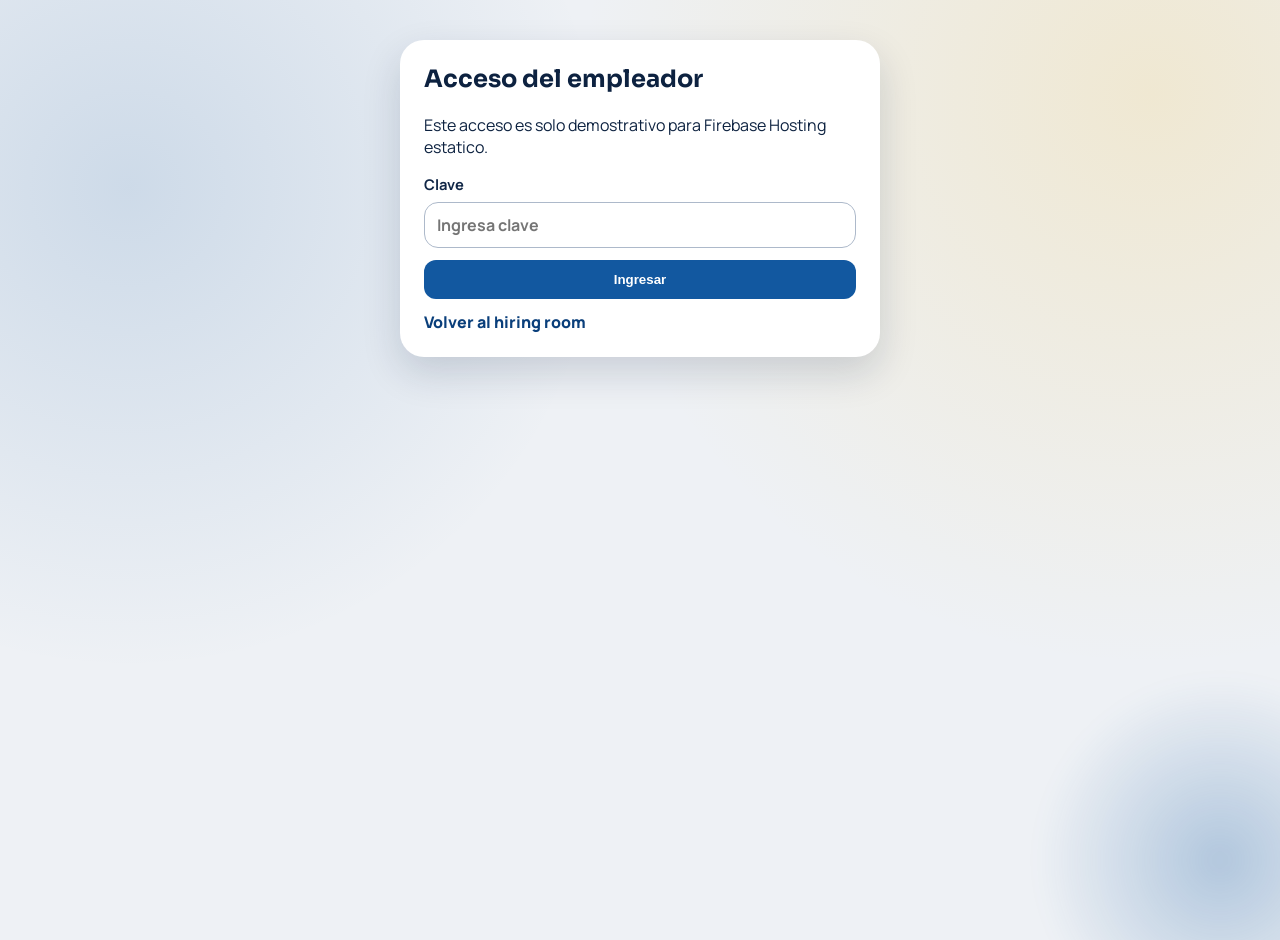
==== employer.html @ f6c6f3d4 "Initial commit" ====
<!doctype html>
<html lang="es">
<head>
  <meta charset="UTF-8">
  <meta name="viewport" content="width=device-width, initial-scale=1.0">
  <title>Portal Empleador | Hiring Room</title>
  <link rel="icon" type="image/png" href="assets/cropped-tuti-icono.png">
  <link rel="preconnect" href="https://fonts.googleapis.com">
  <link rel="preconnect" href="https://fonts.gstatic.com" crossorigin>
  <link href="https://fonts.googleapis.com/css2?family=Manrope:wght@400;500;700;800&family=Sora:wght@600;700;800&display=swap" rel="stylesheet">
  <link rel="stylesheet" href="styles.css">
</head>
<body>
  <div class="page-glow" aria-hidden="true"></div>

  <main class="container">
    <section id="gate" class="gate">
      <h2>Acceso del empleador</h2>
      <p>Este acceso es solo demostrativo para Firebase Hosting estatico.</p>
      <label class="field">
        <span>Clave</span>
        <input type="password" id="accessCode" placeholder="Ingresa clave">
      </label>
      <button class="primary-btn" id="unlockBtn" type="button">Ingresar</button>
      <p id="gateNotice" class="notice notice--error hidden">Clave incorrecta.</p>
      <a href="index.html" class="back-link">Volver al hiring room</a>
    </section>

    <section id="employerPanel" class="hidden">
      <header class="jobs__header" style="margin-top: 24px;">
        <h1 style="margin:0; font-family: Sora, sans-serif;">Ingrese oferta laboral</h1>
        <div style="display:flex; gap:10px;">
          <a href="index.html" class="hero__cta" style="margin:0;">Ver portal candidato</a>
          <button id="logoutBtn" type="button" class="secondary-btn" style="margin:0; width:auto;">Cerrar sesion</button>
        </div>
      </header>

      <div class="employer-layout">
        <section class="panel">
          <h2>Formulario de vacante</h2>
          <p>Completa los campos para publicar una nueva oferta.</p>

          <form id="jobForm" class="form-grid">
            <label class="field">
              <span>Puesto (obligatorio)</span>
              <input type="text" name="title" required maxlength="80">
            </label>

            <div class="form-row">
              <label class="field">
                <span>Region</span>
                <select name="region" required>
                  <option value="">Selecciona</option>
                  <option>Guayas</option>
                  <option>Pichincha</option>
                  <option>Azuay</option>
                  <option>Manabi</option>
                  <option>Loja</option>
                  <option>El Oro</option>
                </select>
              </label>

              <label class="field">
                <span>Area</span>
                <select name="area" required>
                  <option value="">Selecciona</option>
                  <option>Ventas</option>
                  <option>Administracion</option>
                  <option>Logistica</option>
                  <option>Finanzas</option>
                  <option>Tecnologia</option>
                  <option>Recursos Humanos</option>
                </select>
              </label>
            </div>

            <label class="field">
              <span>Educacion (obligatorio)</span>
              <input type="text" name="education" required maxlength="80">
            </label>

            <label class="field">
              <span>Conocimientos/Habilidades</span>
              <textarea name="skills" maxlength="400" placeholder="Escribe una habilidad por linea.&#10;Ejemplo:&#10;Excel avanzado&#10;Atencion al cliente&#10;Trabajo en equipo"></textarea>
            </label>

            <label class="field">
              <span>Descripcion (obligatorio)</span>
              <textarea name="description" required maxlength="480"></textarea>
            </label>

            <div class="form-row">
              <label class="field">
                <span>Fecha limite de postulacion</span>
                <input type="date" name="deadline" required>
              </label>

              <label class="field">
                <span>Imagen de la postulacion</span>
                <input type="file" id="imageInput" accept="image/*">
              </label>
            </div>

            <label class="field">
              <span>Enlace de postulacion (Google Forms)</span>
              <input type="url" name="applyUrl" placeholder="https://forms.gle/..." required>
            </label>

            <div class="form-actions">
              <button id="submitJobBtn" class="primary-btn" type="submit">Enviar oferta</button>
              <button id="cancelEditBtn" class="secondary-btn hidden" type="button">Cancelar edicion</button>
            </div>
          </form>

          <p id="formNotice" class="notice hidden"></p>
        </section>

        <aside class="panel">
          <h3>Vista previa de imagen</h3>
          <img id="previewImage" class="preview" alt="Vista previa de la vacante">

          <h3 style="margin-top:20px;">Ofertas creadas</h3>
          <div class="employer-filters">
            <label class="field">
              <span>Filtrar por region</span>
              <select id="employerRegionFilter">
                <option value="all">Todas</option>
              </select>
            </label>
            <label class="field">
              <span>Filtrar por area</span>
              <select id="employerAreaFilter">
                <option value="all">Todas</option>
              </select>
            </label>
          </div>
          <div id="employerJobList" class="job-list"></div>
        </aside>
      </div>
    </section>
  </main>

  <script src="config.js"></script>
  <script src="employer.js"></script>
</body>
</html>
---- styles.css ----
:root {
  --bg: #eef1f5;
  --surface: #ffffff;
  --surface-soft: #b9c3d5;
  --ink: #0d2240;
  --ink-muted: #5a6b84;
  --primary: #1258a0;
  --primary-deep: #0a3f7b;
  --accent: #f6c446;
  --radius-xl: 24px;
  --radius-md: 14px;
  --shadow: 0 16px 38px rgba(13, 34, 64, 0.16);
}

* {
  box-sizing: border-box;
}

html,
body {
  margin: 0;
  padding: 0;
}

body {
  min-height: 100vh;
  font-family: "Manrope", sans-serif;
  color: var(--ink);
  background:
    radial-gradient(circle at 10% 20%, rgba(18, 88, 160, 0.15), transparent 35%),
    radial-gradient(circle at 90% 10%, rgba(246, 196, 70, 0.2), transparent 40%),
    var(--bg);
}

.page-glow {
  position: fixed;
  inset: auto -120px -140px auto;
  width: 360px;
  height: 360px;
  pointer-events: none;
  border-radius: 50%;
  background: radial-gradient(circle, rgba(18, 88, 160, 0.28) 0%, rgba(18, 88, 160, 0) 72%);
  filter: blur(10px);
}

.container {
  width: min(1120px, calc(100% - 32px));
  margin: 0 auto;
}

.hero {
  position: relative;
  min-height: 360px;
  display: flex;
  align-items: center;
  background:
    linear-gradient(110deg, rgba(10, 63, 123, 0.95) 0%, rgba(18, 88, 160, 0.85) 55%, rgba(25, 108, 195, 0.72) 100%),
    url("https://images.unsplash.com/photo-1521737711867-e3b97375f902?auto=format&fit=crop&w=1800&q=80") center/cover;
  border-bottom-left-radius: 28px;
  border-bottom-right-radius: 28px;
  overflow: hidden;
}

.hero__overlay {
  position: absolute;
  inset: 0;
  background: linear-gradient(180deg, rgba(4, 16, 30, 0.1), rgba(4, 16, 30, 0.38));
}

.hero__content {
  position: relative;
  z-index: 1;
  color: #fff;
  padding: 40px 0;
  animation: rise 700ms ease-out;
}

.kicker {
  display: inline-block;
  margin: 0 0 10px;
  padding: 8px 14px;
  border-radius: 999px;
  background: rgba(255, 255, 255, 0.18);
  font-weight: 700;
  letter-spacing: 0.4px;
}

.hero h1 {
  font-family: "Sora", sans-serif;
  margin: 0;
  font-size: clamp(2.2rem, 4.2vw, 4rem);
  line-height: 1.04;
}

.subtitle {
  margin-top: 12px;
  max-width: 560px;
  font-size: clamp(1rem, 1.8vw, 1.2rem);
}

.hero__cta {
  display: inline-block;
  margin-top: 20px;
  background: var(--accent);
  color: #182338;
  text-decoration: none;
  font-weight: 800;
  padding: 12px 22px;
  border-radius: 999px;
  transition: transform 160ms ease, box-shadow 160ms ease;
}

.hero__cta:hover {
  transform: translateY(-1px);
  box-shadow: 0 10px 24px rgba(0, 0, 0, 0.18);
}

.main-content {
  margin-top: -54px;
  position: relative;
  z-index: 2;
  padding-bottom: 56px;
}

.filters {
  background: var(--surface-soft);
  border-radius: var(--radius-xl);
  padding: 26px;
  box-shadow: none;
}

.filters__grid {
  display: grid;
  grid-template-columns: repeat(3, minmax(180px, 220px));
  justify-content: center;
  align-items: end;
  gap: 20px;
  background: #f2f2f2;
  border-radius: 999px;
  padding: 16px 22px;
  max-width: 760px;
  margin: 0 auto;
}

.field {
  display: flex;
  flex-direction: column;
  gap: 8px;
  font-weight: 700;
}

.field span {
  color: #102646;
  font-size: 0.92rem;
}

.field select,
.field input,
.field textarea,
.field button {
  font: inherit;
}

.field select,
.field input,
.field textarea {
  width: 100%;
  border: 1px solid #adb9ca;
  border-radius: var(--radius-md);
  padding: 11px 12px;
  background: #fff;
  color: var(--ink);
}

.filters .field {
  min-width: 0;
}

.filters .field select {
  appearance: none;
  background-color: #fff;
  border: 1px solid #a9b6c8;
  border-radius: 999px;
  font-weight: 700;
  padding: 10px 38px 10px 12px;
  background-image: url("data:image/svg+xml,%3Csvg xmlns='http://www.w3.org/2000/svg' viewBox='0 0 20 20' fill='none'%3E%3Cpath d='M5 7.5L10 12.5L15 7.5' stroke='%23142646' stroke-width='2' stroke-linecap='round' stroke-linejoin='round'/%3E%3C/svg%3E");
  background-repeat: no-repeat;
  background-position: right 10px center;
  background-size: 14px;
}

.filters .field select:focus {
  outline: none;
  border-color: #0f4b8e;
  box-shadow: 0 0 0 2px rgba(15, 75, 142, 0.2);
}

.jobs {
  margin-top: 26px;
}

.jobs__header {
  display: flex;
  justify-content: space-between;
  align-items: baseline;
  gap: 12px;
}

.jobs__header h2 {
  margin: 0;
  font-family: "Sora", sans-serif;
  font-size: clamp(1.5rem, 3vw, 2.2rem);
}

.jobs__header p {
  margin: 0;
  color: var(--ink-muted);
  font-weight: 700;
}

.jobs__grid {
  margin-top: 14px;
  display: grid;
  gap: 18px;
  grid-template-columns: repeat(auto-fit, minmax(260px, 1fr));
}

.job-card {
  border-radius: 20px;
  overflow: hidden;
  background: var(--surface);
  box-shadow: var(--shadow);
  transform: translateY(10px);
  opacity: 0;
  animation: rise 480ms ease forwards;
}

.job-card__image {
  width: 100%;
  height: 170px;
  object-fit: cover;
  object-position: center top;
  display: block;
  cursor: zoom-in;
}

.job-card__fallback {
  height: 170px;
  background: linear-gradient(150deg, #0f4b8e, #2e7fcb);
}

.job-card__body {
  padding: 16px;
}

.job-card__body h3 {
  margin: 0;
  font-family: "Sora", sans-serif;
  font-size: 1.1rem;
}

.job-card__actions {
  margin-top: 14px;
  display: flex;
  justify-content: space-between;
  align-items: center;
  gap: 10px;
}

.text-btn {
  border: 0;
  background: transparent;
  color: var(--primary);
  font-weight: 800;
  cursor: pointer;
}

.meta {
  margin: 8px 0;
  color: var(--ink-muted);
  font-weight: 700;
}

.job-card__desc {
  margin: 0;
  color: #223654;
  line-height: 1.45;
}

.badges {
  margin-top: 12px;
  display: flex;
  gap: 8px;
  flex-wrap: wrap;
}

.badge {
  font-size: 0.78rem;
  font-weight: 700;
  border-radius: 999px;
  padding: 6px 10px;
  background: #dbe7f8;
  color: #0f4b8e;
}

.empty-state {
  margin: 22px 0 0;
  color: var(--ink-muted);
  font-weight: 700;
}

.site-footer {
  margin-top: 20px;
  background: #d8dce4;
  border-top: 2px solid #c4ccd9;
  padding: 40px 0;
}

.footer-grid {
  display: grid;
  gap: 34px;
  grid-template-columns: 0.9fr 1fr 1.8fr;
}

.footer-brand {
  display: flex;
  align-items: flex-start;
}

.footer-logo {
  width: min(240px, 100%);
  object-fit: contain;
}

.footer-grid h3 {
  margin-top: 0;
  font-family: "Sora", sans-serif;
}

.footer-grid p,
.footer-grid a {
  color: #1e3150;
}

.footer-grid nav {
  display: flex;
  flex-direction: column;
  gap: 10px;
}

.footer-grid a {
  text-decoration: none;
  font-weight: 700;
}

.newsletter label {
  display: grid;
  gap: 6px;
  font-weight: 700;
  color: #1e3150;
}

.newsletter__row {
  display: grid;
  grid-template-columns: 1fr 1fr;
  gap: 12px;
}

.newsletter__check {
  display: flex !important;
  align-items: center;
  gap: 10px;
}

.newsletter__check input {
  width: 18px;
  height: 18px;
  margin: 0;
}

.socials {
  margin-top: 10px;
  display: flex;
  gap: 10px;
}

.social-title {
  margin: 16px 0 0;
  font-family: "Sora", sans-serif;
  font-size: 1.05rem;
  color: #163258;
}

.socials a {
  width: 34px;
  height: 34px;
  border-radius: 50%;
  display: grid;
  place-items: center;
  color: #fff;
  background: #1258a0;
}

.socials svg {
  width: 18px;
  height: 18px;
  fill: currentColor;
  stroke: currentColor;
  stroke-width: 1.8;
}

.phone {
  margin: 10px 0 0;
  display: flex;
  align-items: center;
  gap: 10px;
  font-weight: 800;
  font-size: 1.9rem;
  color: #0f2647;
}

.phone svg {
  width: 26px;
  height: 26px;
  fill: currentColor;
}

.newsletter input {
  border-radius: 12px;
  border: 1px solid #9daac1;
  padding: 10px;
}

.newsletter button,
.primary-btn {
  margin-top: 12px;
  width: 100%;
  border: 0;
  border-radius: 12px;
  padding: 12px;
  background: var(--primary);
  color: #fff;
  font-weight: 800;
  cursor: pointer;
  transition: background 150ms ease;
}

.newsletter button:hover,
.primary-btn:hover {
  background: var(--primary-deep);
}

.employer-layout {
  display: grid;
  gap: 22px;
  grid-template-columns: 1.1fr 0.9fr;
  margin: 30px 0 50px;
}

.panel {
  background: var(--surface);
  border-radius: var(--radius-xl);
  box-shadow: var(--shadow);
  padding: 20px;
}

.panel h2,
.panel h3 {
  margin-top: 0;
  font-family: "Sora", sans-serif;
}

.form-grid {
  display: grid;
  gap: 12px;
}

.form-row {
  display: grid;
  gap: 12px;
  grid-template-columns: 1fr 1fr;
}

textarea {
  min-height: 96px;
  resize: vertical;
}

.notice {
  padding: 10px 12px;
  border-radius: 10px;
  font-weight: 700;
  margin-top: 10px;
}

.notice--ok {
  background: #d5f3e1;
  color: #0f5a36;
}

.notice--error {
  background: #fde0e0;
  color: #7d1414;
}

.preview {
  width: 100%;
  border-radius: 14px;
  min-height: 220px;
  object-fit: cover;
  background: linear-gradient(130deg, #1f5f9d, #5da0df);
}

.job-list {
  display: grid;
  gap: 10px;
}

.employer-filters {
  display: grid;
  grid-template-columns: 1fr 1fr;
  gap: 10px;
  margin-bottom: 10px;
}

.job-list__item {
  display: flex;
  justify-content: space-between;
  gap: 12px;
  align-items: center;
  border: 1px solid #c8d2e2;
  border-radius: 12px;
  padding: 10px;
}

.job-list__actions {
  display: flex;
  gap: 8px;
}

.ghost-btn {
  border: 1px solid #c43f3f;
  background: #fff;
  color: #b12828;
  border-radius: 10px;
  padding: 6px 10px;
  font-weight: 700;
  cursor: pointer;
}

.secondary-btn {
  margin-top: 12px;
  width: 100%;
  border: 1px solid #8092ad;
  border-radius: 12px;
  padding: 12px;
  background: #eef2f8;
  color: #143255;
  font-weight: 800;
  cursor: pointer;
}

.form-actions {
  display: grid;
  gap: 10px;
}

.job-list__actions .secondary-btn,
.job-list__actions .ghost-btn {
  margin-top: 0;
  width: auto;
  padding: 8px 10px;
}

.gate {
  max-width: 480px;
  margin: 40px auto;
  background: var(--surface);
  border-radius: var(--radius-xl);
  box-shadow: var(--shadow);
  padding: 24px;
}

.gate h2 {
  margin-top: 0;
  font-family: "Sora", sans-serif;
}

.back-link {
  display: inline-block;
  margin-top: 12px;
  color: var(--primary-deep);
  font-weight: 800;
  text-decoration: none;
}

.hidden {
  display: none !important;
}

.job-modal {
  border: 0;
  padding: 0;
  background: transparent;
  width: min(980px, calc(100% - 20px));
}

.job-modal::backdrop {
  background: rgba(9, 22, 42, 0.64);
}

.job-modal__card {
  position: relative;
  border-radius: 20px;
  background: #eef2f8;
  padding: 18px;
  box-shadow: var(--shadow);
}

.job-modal__close {
  position: absolute;
  top: 12px;
  right: 12px;
  border: 0;
  background: #113d74;
  color: #fff;
  width: 32px;
  height: 32px;
  border-radius: 50%;
  cursor: pointer;
  font-weight: 800;
}

.job-modal__header {
  margin-bottom: 14px;
}

.job-modal__header h2 {
  margin: 0;
  font-family: "Sora", sans-serif;
}

.job-modal__body {
  display: grid;
  grid-template-columns: 1fr 1fr;
  gap: 18px;
}

.job-modal__left {
  text-align: left;
}

.job-modal__right {
  display: flex;
  flex-direction: column;
  align-items: center;
  text-align: center;
}

.modal-job-image {
  width: 100%;
  max-width: 360px;
  max-height: 320px;
  object-fit: contain;
  border-radius: 14px;
  background: #dde4f0;
  margin-bottom: 12px;
  cursor: zoom-in;
}

.modal-subtitle {
  margin: 14px 0 6px;
  font-family: "Sora", sans-serif;
  font-size: 1rem;
}

.modal-skills {
  margin: 0;
  white-space: pre-line;
  line-height: 1.45;
  color: #243a5a;
}

.job-modal__hint {
  color: #324a6c;
  margin-top: 0;
}

.postular-link {
  display: inline-block;
  text-align: center;
  text-decoration: none;
  width: min(260px, 100%);
}

.image-preview-modal {
  border: 0;
  padding: 0;
  background: transparent;
  width: min(96vw, 1200px);
}

.image-preview-modal::backdrop {
  background: rgba(9, 22, 42, 0.78);
}

.image-preview-modal__card {
  position: relative;
  padding: 10px;
  border-radius: 14px;
  background: rgba(238, 242, 248, 0.98);
}

.image-preview-modal__img {
  width: 100%;
  max-height: 86vh;
  object-fit: contain;
  display: block;
  border-radius: 10px;
}

.modal-meta {
  margin: 8px 0 0;
  padding-left: 18px;
  color: #263b5d;
}

@keyframes rise {
  to {
    opacity: 1;
    transform: translateY(0);
  }
}

@media (max-width: 920px) {
  .footer-grid,
  .employer-layout,
  .form-row {
    grid-template-columns: 1fr;
  }

  .filters__grid {
    grid-template-columns: 1fr;
    border-radius: 20px;
  }

  .newsletter__row,
  .job-modal__body {
    grid-template-columns: 1fr;
  }

  .main-content {
    margin-top: -40px;
  }

  .site-footer {
    padding: 28px 0;
  }

  .footer-grid {
    gap: 22px;
  }

  .footer-brand,
  .newsletter,
  .footer-grid nav {
    align-items: center;
    text-align: center;
  }

  .footer-grid nav {
    display: grid;
    gap: 8px;
    justify-items: center;
  }

  .newsletter {
    width: 100%;
  }

  .socials {
    justify-content: center;
  }

  .phone {
    justify-content: center;
    font-size: 1.4rem;
  }
}

@media (max-width: 560px) {
  .container {
    width: min(1120px, calc(100% - 20px));
  }

  .newsletter__row {
    grid-template-columns: 1fr;
  }

  .social-title {
    margin-top: 14px;
  }

  .phone {
    font-size: 1.2rem;
    gap: 8px;
  }

  .phone svg {
    width: 22px;
    height: 22px;
  }
}
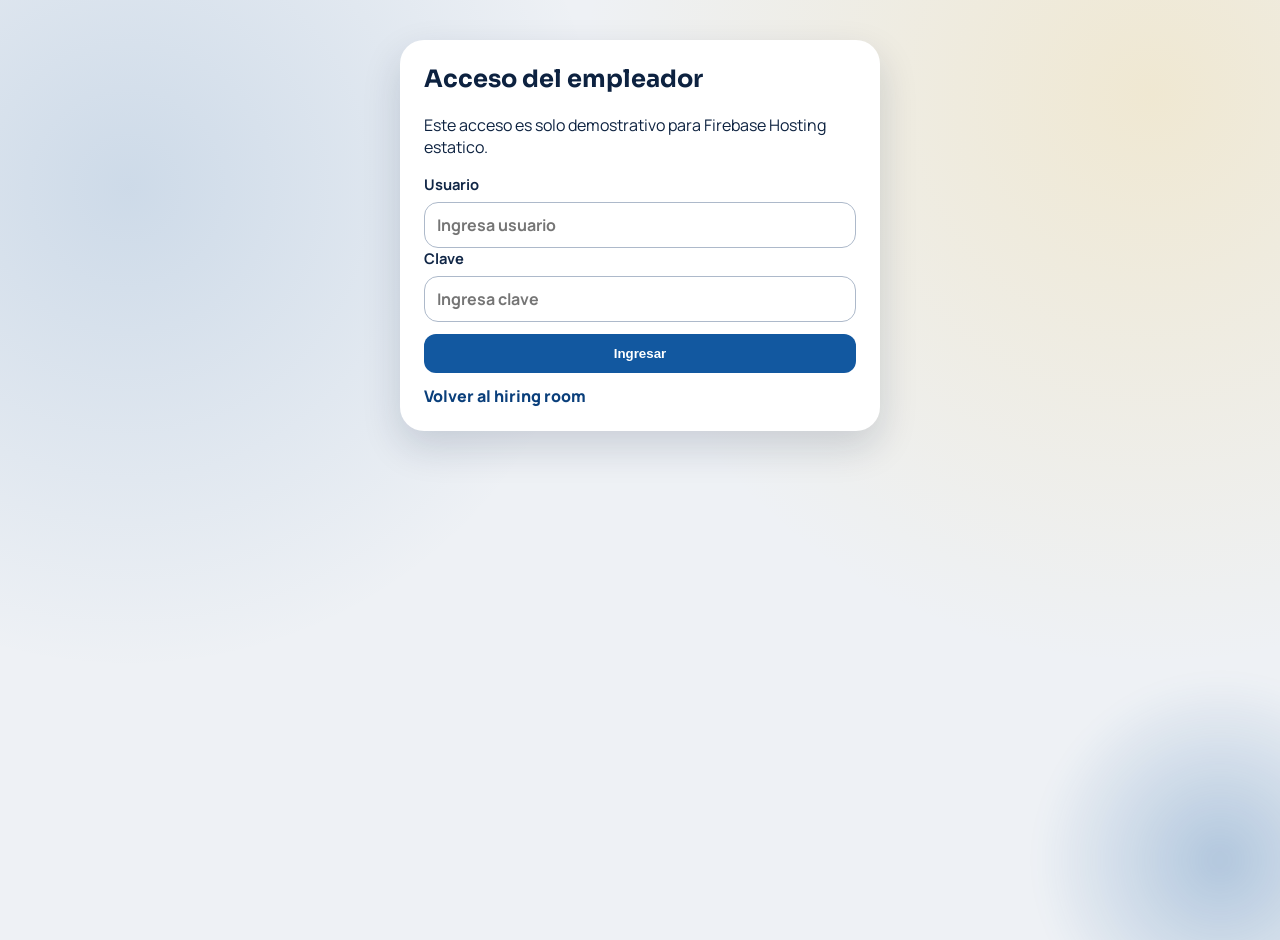
==== commit cf5912ba: "feat: add per-user employer auth and province-aware sheet mapping" ====
--- a/employer.html
+++ b/employer.html
@@ -17,6 +17,10 @@
     <section id="gate" class="gate">
       <h2>Acceso del empleador</h2>
       <p>Este acceso es solo demostrativo para Firebase Hosting estatico.</p>
+      <label class="field">
+        <span>Usuario</span>
+        <input type="text" id="accessUser" placeholder="Ingresa usuario">
+      </label>
       <label class="field">
         <span>Clave</span>
         <input type="password" id="accessCode" placeholder="Ingresa clave">
@@ -57,6 +61,13 @@
                   <option>Manabi</option>
                   <option>Loja</option>
                   <option>El Oro</option>
+                </select>
+              </label>
+
+              <label class="field">
+                <span>Provincia</span>
+                <select name="province" id="provinceInput" required>
+                  <option value="">Selecciona</option>
                 </select>
               </label>
 
@@ -128,6 +139,12 @@
               </select>
             </label>
             <label class="field">
+              <span>Filtrar por provincia</span>
+              <select id="employerProvinceFilter">
+                <option value="all">Todas</option>
+              </select>
+            </label>
+            <label class="field">
               <span>Filtrar por area</span>
               <select id="employerAreaFilter">
                 <option value="all">Todas</option>
